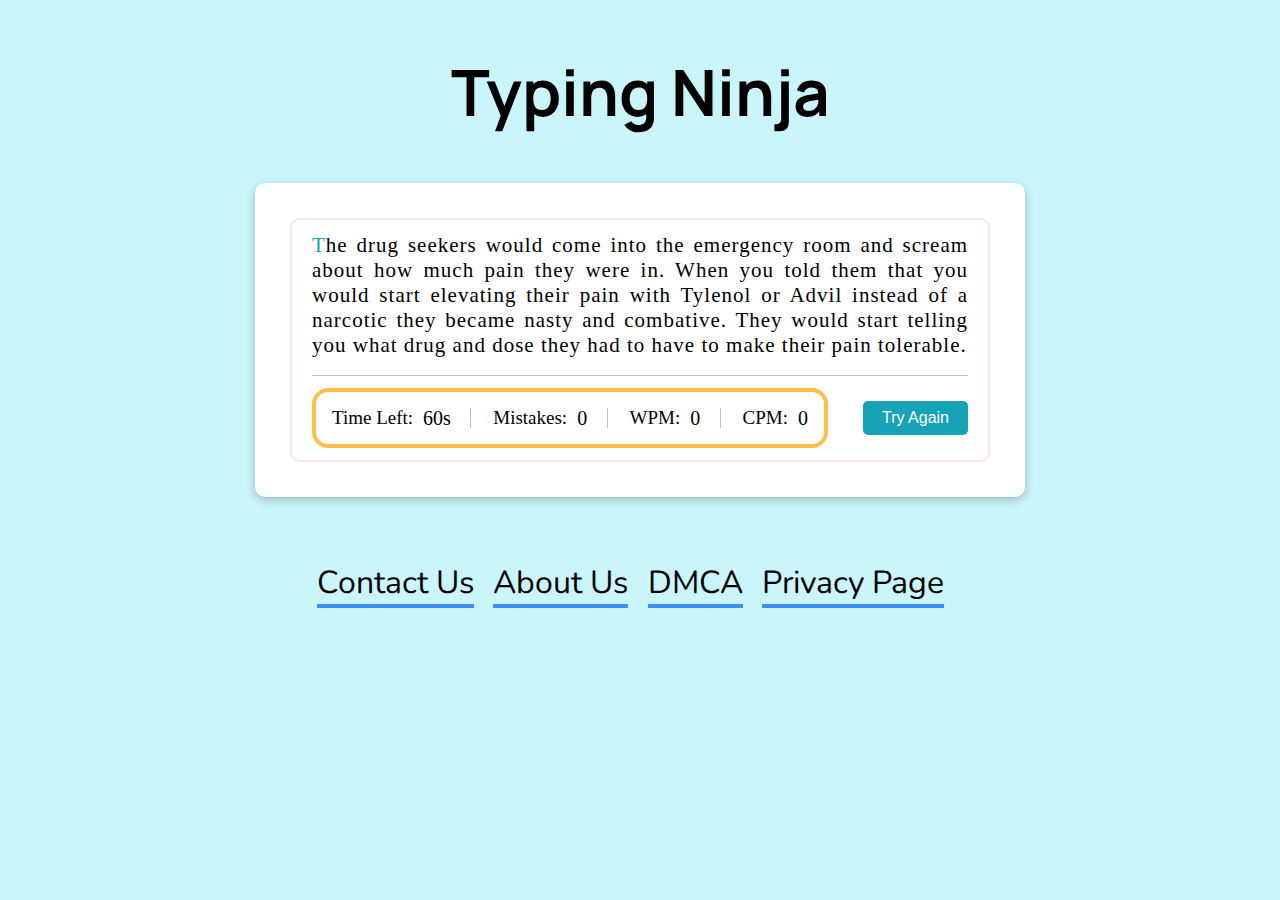
==== index.html @ f32da9be "Update index.html" ====
<!DOCTYPE html>
<html lang="en">
  <head>
    <meta charset="utf-8">  
    <title>Typing Ninja</title>
    <link rel="stylesheet" href="style.css">
    <link rel="icon" type="image/x-icon" href="/favicon.png">
    <meta name="viewport" content="width=device-width, initial-scale=1.0">
    <script async src="https://pagead2.googlesyndication.com/pagead/js/adsbygoogle.js?client=ca-pub-6926692526492298"
     crossorigin="anonymous"></script>
  </head>
  <body>
      <div class="header">
      <h1 class="logo" href="/index.html">
        <a href="/index.html">Typing Ninja</a>
      </h1>
      </div>
      <div class="inner">
      <div class="wrapper">
      <input type="text" class="input-field">
      <div class="content-box">
        <div class="typing-text">
          <p></p>
        </div>
        <div class="content">
          <ul class="result-details">
            <li class="time">
              <p>Time Left:</p>
              <span><b>60</b>s</span>
            </li>
            <li class="mistake">
              <p>Mistakes:</p>
              <span>0</span>
            </li>
            <li class="wpm">
              <p>WPM:</p>
              <span>0</span>
            </li>
            <li class="cpm">
              <p>CPM:</p>
              <span>0</span>
            </li>
          </ul>
          <button>Try Again</button>
        </div>
        </div>
      </div>
      </div>
      <div class="footer">
        <li class="footer-content"><a href="/contact-us.html">Contact Us</a></li>
        <li class="footer-content"><a href="/about-us.html">About Us</a></li>
        <li class="footer-content"><a href="/dmca.html">DMCA</a></li>
        <li class="footer-content"><a href="/privacy.html">Privacy Page</a></li>
      </div>
    <script src="js/paragraphs.js"></script>
    <script src="js/script.js"></script>
  </body>
</html>
---- style.css ----
/* Import Google Font - Poppins */
@import url('https://fonts.googleapis.com/css2?family=Manrope:wght@600&display=swap');
@import url('https://fonts.googleapis.com/css2?family=Nunito:wght@600&display=swap');

*{
  margin: 0;
  padding: 0;
  box-sizing: border-box;
}
body {
  background: #c9f5fb;
}

.inner{
display: flex;
padding: 0 10px;
align-items: center;
justify-content: center;
}

::selection{
  color: rgb(255, 255, 255);
  background: #a3e300;
}
.header {
  font-family: 'Manrope', sans-serif;
  text-align: center;
  justify-content: center;
  font-weight: 600;
  margin:0 auto;  
  font-size: 2rem;
  margin: 3rem;
}
@media only screen and (max-width: 800px) {
.header {
    font-size: 0.9rem;
  }
}
.wrapper{
  width: 770px;
  padding: 35px;
  background: #fff;
  border-radius: 10px;
  box-shadow: 0 10px 15px rgba(0,0,0,0.05);
  box-shadow: rgba(0, 0, 0, 0.24) 0px 3px 8px;
}
.wrapper .input-field{
  opacity: 0;
  z-index: -999;
  position: absolute;
}
.wrapper .content-box{
  padding: 13px 20px 0;
  border-radius: 10px;
  border: 2px solid #fae5e5;
}
.content-box .typing-text{
  overflow-y: scroll;
  max-height: 256px;
}
.typing-text::-webkit-scrollbar{
  width: 0;
}
.typing-text p{
  font-size: 21px;
  text-align: justify;
  letter-spacing: 1px;
}
.typing-text p span{
  position: relative;
}
.typing-text p span.correct{
  color: #66d759;
}
.typing-text p span.incorrect{
  color: #01605c;
  background: #f81442;
}
.typing-text p span.active{
  color: #17A2B8;
}
.typing-text p span.active::before{
  position: absolute;
  content: "";
  height: 2px;
  width: 100%;
  bottom: 0;
  left: 0;
  opacity: 0;
  border-radius: 5px;
  background: #17A2B8;
  animation: blink 1s ease-in-out infinite;
}
@keyframes blink{
  50%{ 
    opacity: 1; 
  }
}
.content-box .content{
  margin-top: 17px;
  display: flex;
  padding: 12px 0;
  flex-wrap: wrap;
  align-items: center;
  justify-content: space-between;
  border-top: 1px solid #bfbfbf;
}
.content button{
  outline: none;
  border: none;
  width: 105px;
  color: #fff;
  padding: 8px 0;
  font-size: 16px;
  cursor: pointer;
  border-radius: 5px;
  background: #17A2B8;
  transition: transform 0.3s ease;
}
.content button:active{
  transform: scale(0.97);
}
.content .result-details{
  display: flex;
  flex-wrap: wrap;
  align-items: center;
  width: calc(100% - 140px);
  justify-content: space-between;
}
.result-details li{
  display: flex;
  height: 20px;
  list-style: none;
  position: relative;
  align-items: center;
}
.result-details li:not(:first-child){
  padding-left: 22px;
  border-left: 1px solid #bfbfbf;
}
.result-details li p{
  font-size: 19px;
}
.result-details li span{
  display: block;
  font-size: 20px;
  margin-left: 10px;
}
li span b{
  font-weight: 500;
}
li:not(:first-child) span{
  font-weight: 500;
}
@media (max-width: 745px) {
  .wrapper{
    padding: 20px;
  }
  .content-box .content{
    padding: 20px 0;
  }
  .content-box .typing-text{
    max-height: 100%;
  }
  .typing-text p{
    font-size: 19px;
    text-align: left;
  }
  .content button{
    width: 100%;
    font-size: 15px;
    padding: 10px 0;
    margin-top: 20px;
  }
  .content .result-details{
    width: 100%;
  }
  .result-details li:not(:first-child){
    border-left: 0;
    padding: 0;
  }
  .result-details li p, 
  .result-details li span{
    font-size: 17px;
  }
}
@media (max-width: 518px) {
  .wrapper .content-box{
    padding: 10px 15px 0;
  }
  .typing-text p{
    font-size: 18px;
  }
  .result-details li{
    margin-bottom: 10px;
  }
  .content button{
    margin-top: 10px;
  }
}
.result-details {
  border-radius: 1rem;
  border: none;
  padding: 1rem;
  border: 4px solid rgb(255, 190, 69);
}

.footer {
  font-family: 'Nunito', sans-serif;
  max-width: 100vw;
  max-height: 100vw;
  margin-top: 4rem;
  display:flex;
  align-items:center;
  justify-content:center;
  margin-bottom: 4rem;
}

a {
  text-decoration: none;
  color: black;
}

.footer-content {
  margin-right:1.2rem;
  display:flex;
  flex-direction: row;
  font-size: 2rem;
  border-bottom: 4px solid #3f8efd;
}

.privacy {
  padding: 3rem;
  background-color: #fff;
  font-family: 'Manrope', sans-serif;
}

.privacy-container {
  border: 3px solid gray;
  border-radius: 2rem;
  padding: 2rem;
}

.h-privacy {
  padding: 1rem;
  margin-bottom: 1.4rem;
  margin-top: 1.4rem;
  font-size: 2rem;
  border-left: 6px solid#3f8efd;
}

.p-privacy {
  font-size: 1.1rem;
  line-height: 1.7;
}
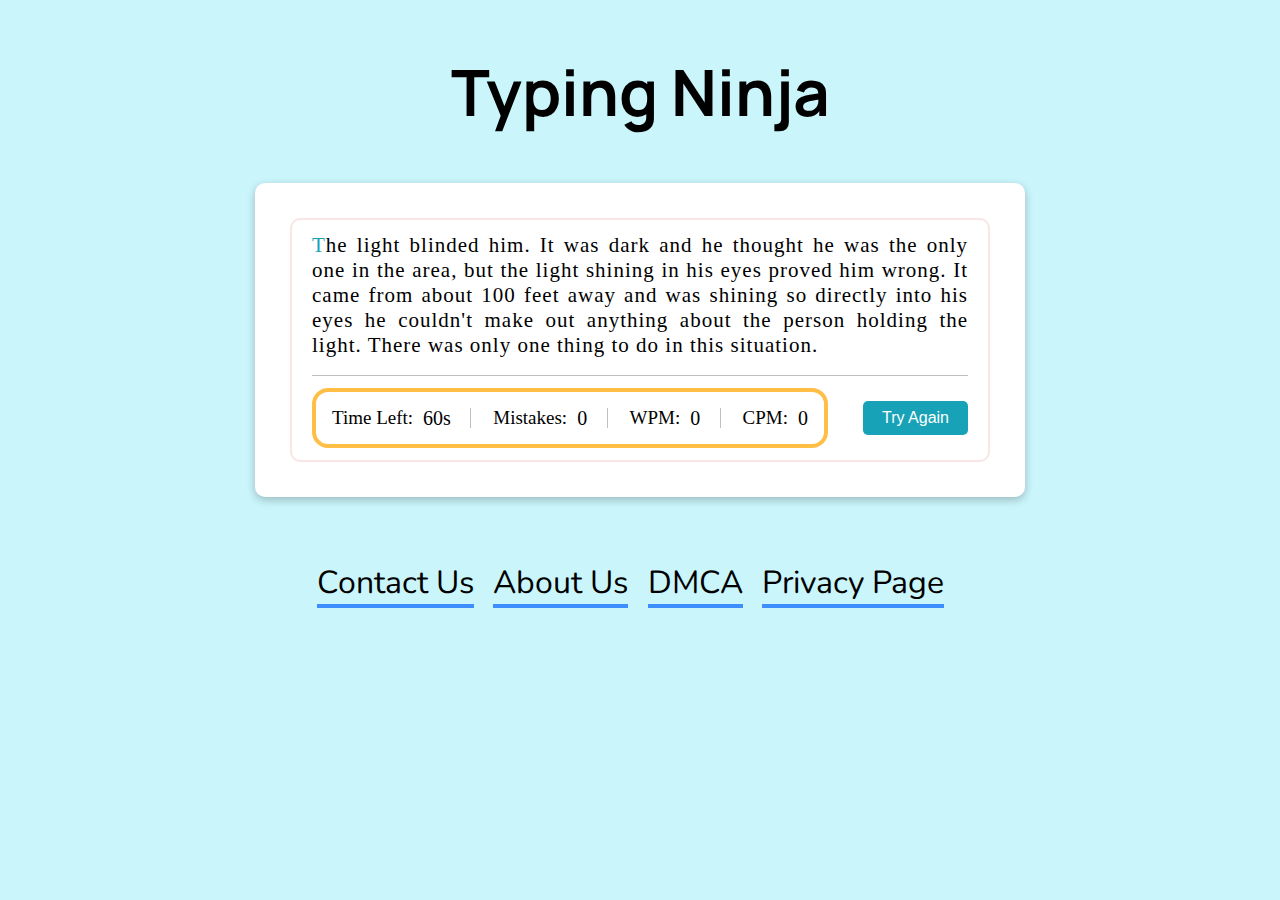
==== commit ef2725fe: "Update index.html" ====
--- a/index.html
+++ b/index.html
@@ -6,7 +6,7 @@
     <link rel="stylesheet" href="style.css">
     <link rel="icon" type="image/x-icon" href="/favicon.png">
     <meta name="viewport" content="width=device-width, initial-scale=1.0">
-    <script async src="https://pagead2.googlesyndication.com/pagead/js/adsbygoogle.js?client=ca-pub-6926692526492298"
+<script async src="https://pagead2.googlesyndication.com/pagead/js/adsbygoogle.js?client=ca-pub-2270518269315871"
      crossorigin="anonymous"></script>
   </head>
   <body>
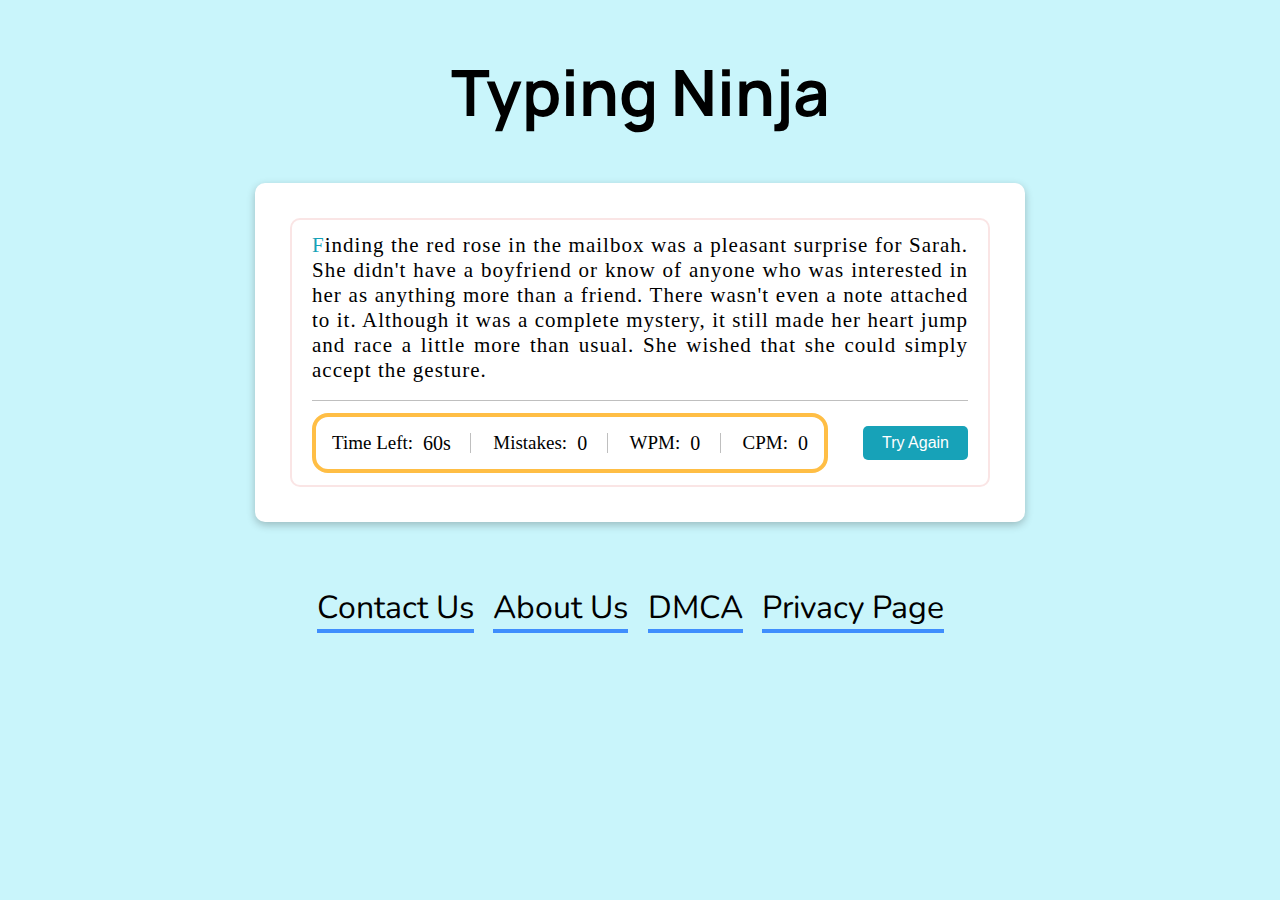
==== commit baa66766: "Update index.html" ====
--- a/index.html
+++ b/index.html
@@ -8,6 +8,7 @@
     <meta name="viewport" content="width=device-width, initial-scale=1.0">
 <script async src="https://pagead2.googlesyndication.com/pagead/js/adsbygoogle.js?client=ca-pub-2270518269315871"
      crossorigin="anonymous"></script>
+    <meta name="a.validate.02" content="G0lYlUhZVw45W6y3FORaLSxflNlMCt_5mYFK" />
   </head>
   <body>
       <div class="header">
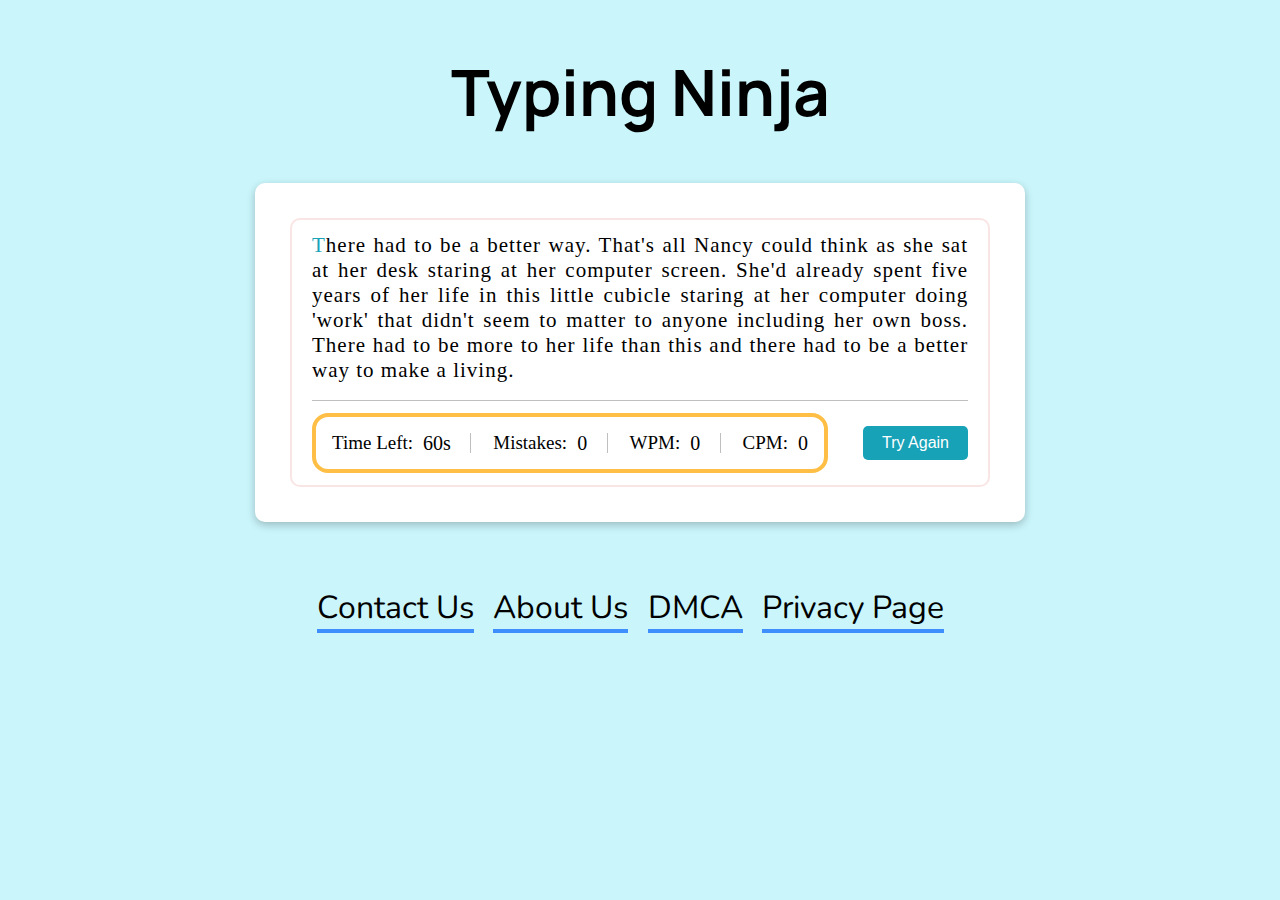
==== commit 76fc3c84: "Update index.html" ====
--- a/index.html
+++ b/index.html
@@ -55,5 +55,6 @@
       </div>
     <script src="js/paragraphs.js"></script>
     <script src="js/script.js"></script>
+    <script data-cfasync="false" type="text/javascript" data-adel="atag" src="//asacdn.com/script/atg.js" czid="7byzosdgny"></script>
   </body>
 </html>
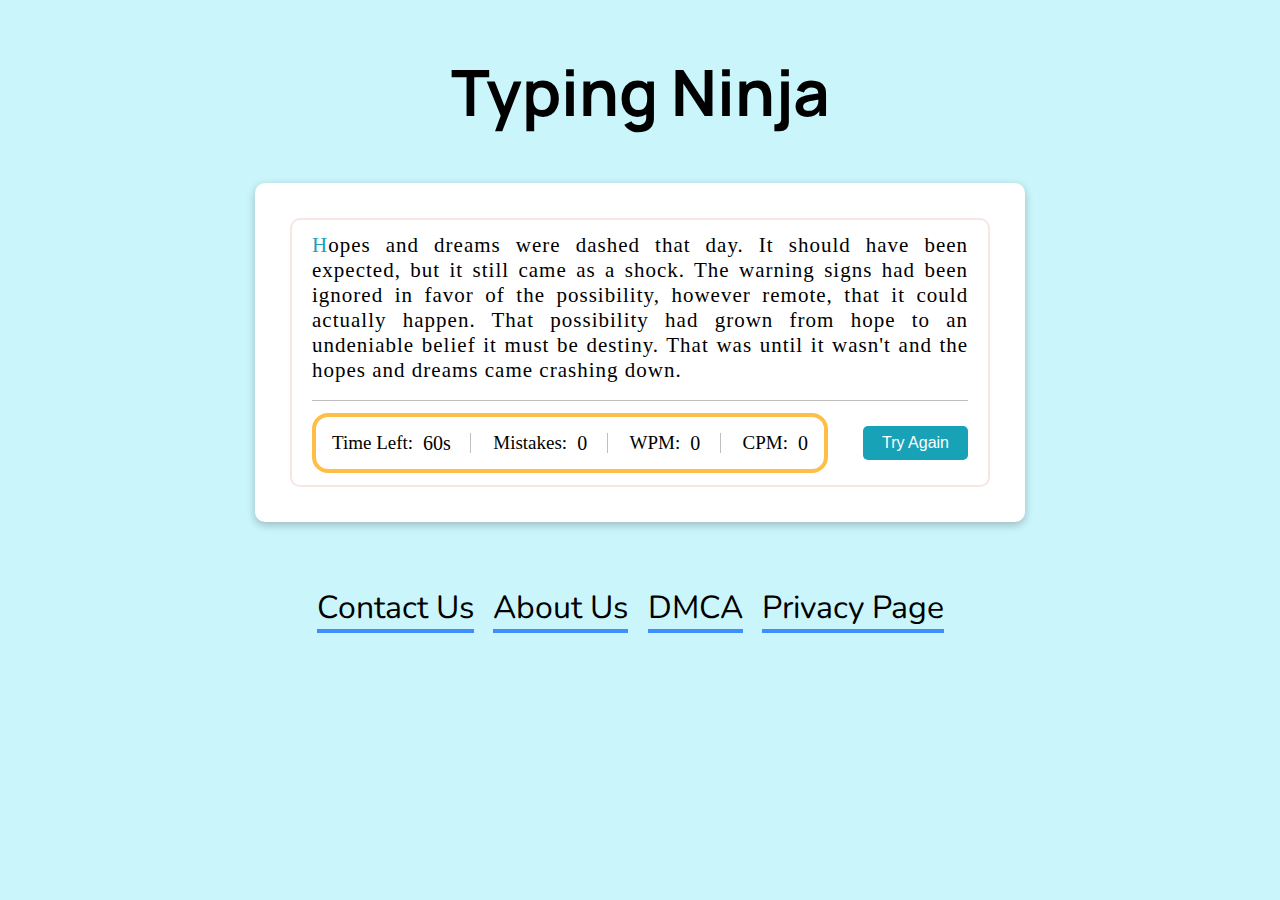
==== commit 1a37d0f4: "Update index.html" ====
--- a/index.html
+++ b/index.html
@@ -47,6 +47,9 @@
         </div>
       </div>
       </div>
+    <div>
+    <script data-cfasync="false" type="text/javascript" src="//predictivadvertising.com/a/display.php?r=6014042"></script>
+    </div>
       <div class="footer">
         <li class="footer-content"><a href="/contact-us.html">Contact Us</a></li>
         <li class="footer-content"><a href="/about-us.html">About Us</a></li>
--- a/style.css
+++ b/style.css
@@ -229,6 +229,12 @@
   border-bottom: 4px solid #3f8efd;
 }
 
+@media only screen and (max-width: 700px) {
+.footer-content {
+    font-size: 1.1rem;
+  }
+}
+
 .privacy {
   padding: 3rem;
   background-color: #fff;
@@ -252,4 +258,4 @@
 .p-privacy {
   font-size: 1.1rem;
   line-height: 1.7;
-}+}
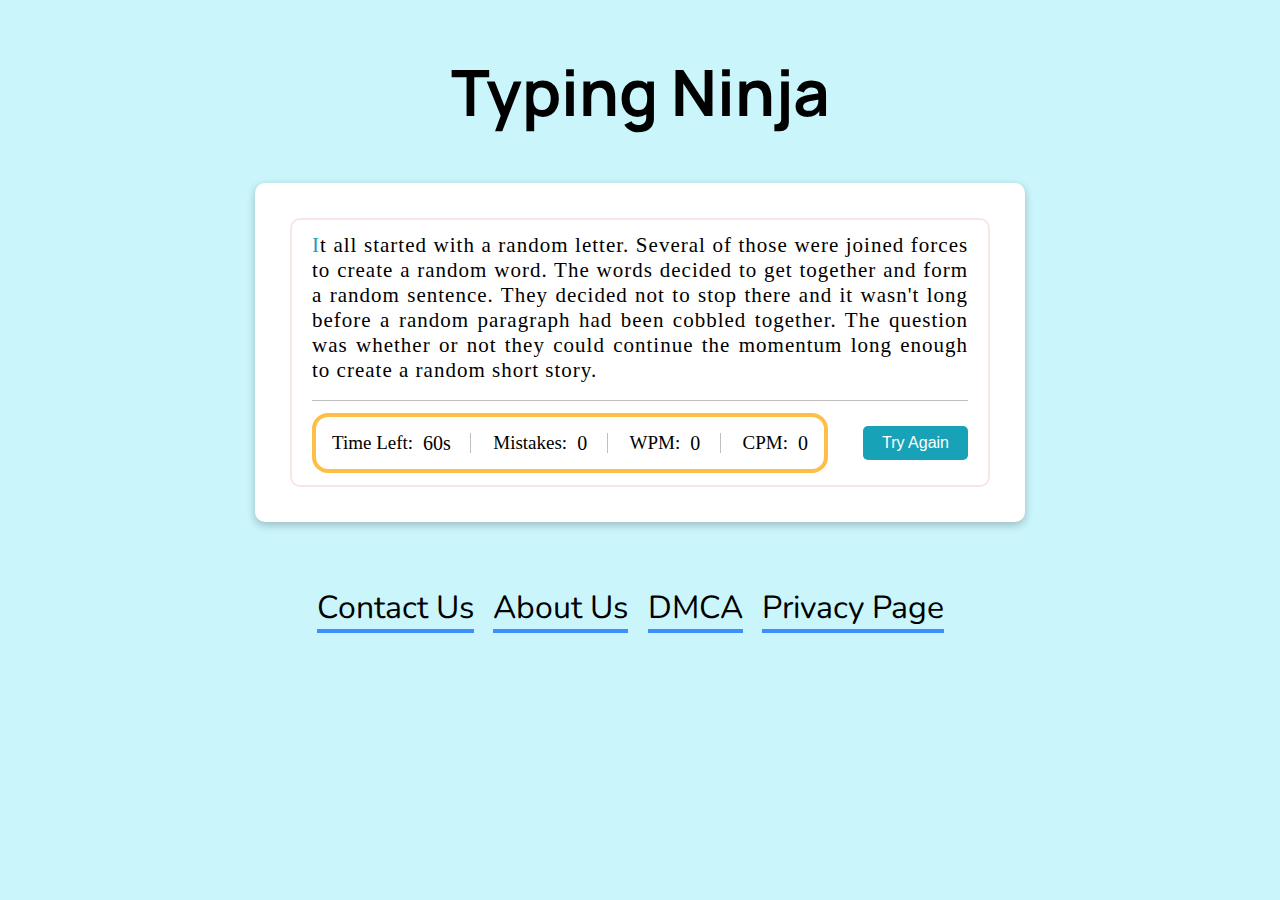
==== commit 8f5ffcd0: "Update index.html" ====
--- a/index.html
+++ b/index.html
@@ -9,6 +9,15 @@
 <script async src="https://pagead2.googlesyndication.com/pagead/js/adsbygoogle.js?client=ca-pub-2270518269315871"
      crossorigin="anonymous"></script>
     <meta name="a.validate.02" content="G0lYlUhZVw45W6y3FORaLSxflNlMCt_5mYFK" />
+    <!-- Global site tag (gtag.js) - Google Analytics -->
+<script async src="https://www.googletagmanager.com/gtag/js?id=G-WVRNV4XYHD"></script>
+<script>
+  window.dataLayer = window.dataLayer || [];
+  function gtag(){dataLayer.push(arguments);}
+  gtag('js', new Date());
+
+  gtag('config', 'G-WVRNV4XYHD');
+</script>
   </head>
   <body>
       <div class="header">
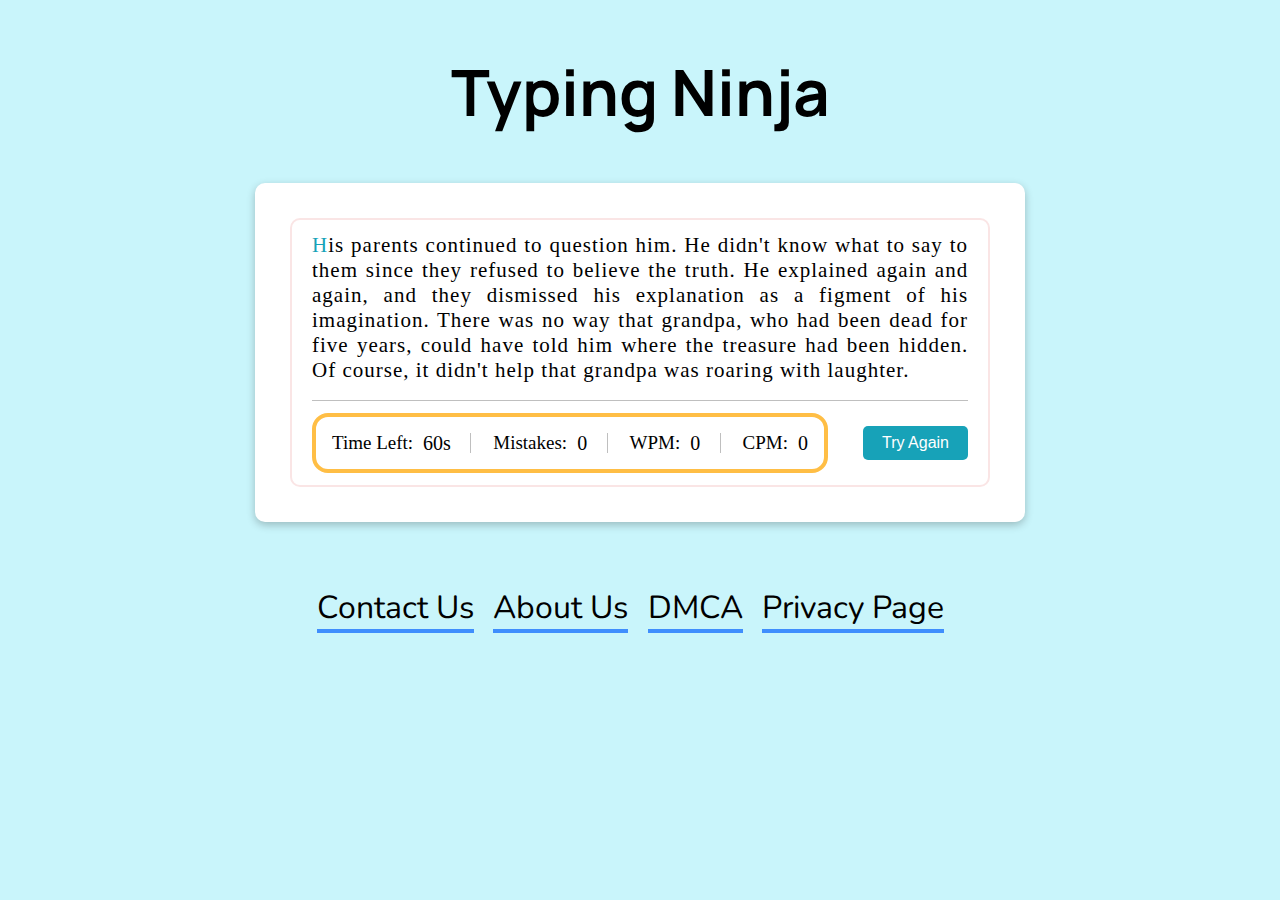
==== commit acd21cb2: "Update index.html" ====
--- a/index.html
+++ b/index.html
@@ -8,7 +8,6 @@
     <meta name="viewport" content="width=device-width, initial-scale=1.0">
 <script async src="https://pagead2.googlesyndication.com/pagead/js/adsbygoogle.js?client=ca-pub-2270518269315871"
      crossorigin="anonymous"></script>
-    <meta name="a.validate.02" content="G0lYlUhZVw45W6y3FORaLSxflNlMCt_5mYFK" />
     <!-- Global site tag (gtag.js) - Google Analytics -->
 <script async src="https://www.googletagmanager.com/gtag/js?id=G-WVRNV4XYHD"></script>
 <script>
@@ -67,6 +66,5 @@
       </div>
     <script src="js/paragraphs.js"></script>
     <script src="js/script.js"></script>
-    <script data-cfasync="false" type="text/javascript" data-adel="atag" src="//asacdn.com/script/atg.js" czid="7byzosdgny"></script>
   </body>
 </html>
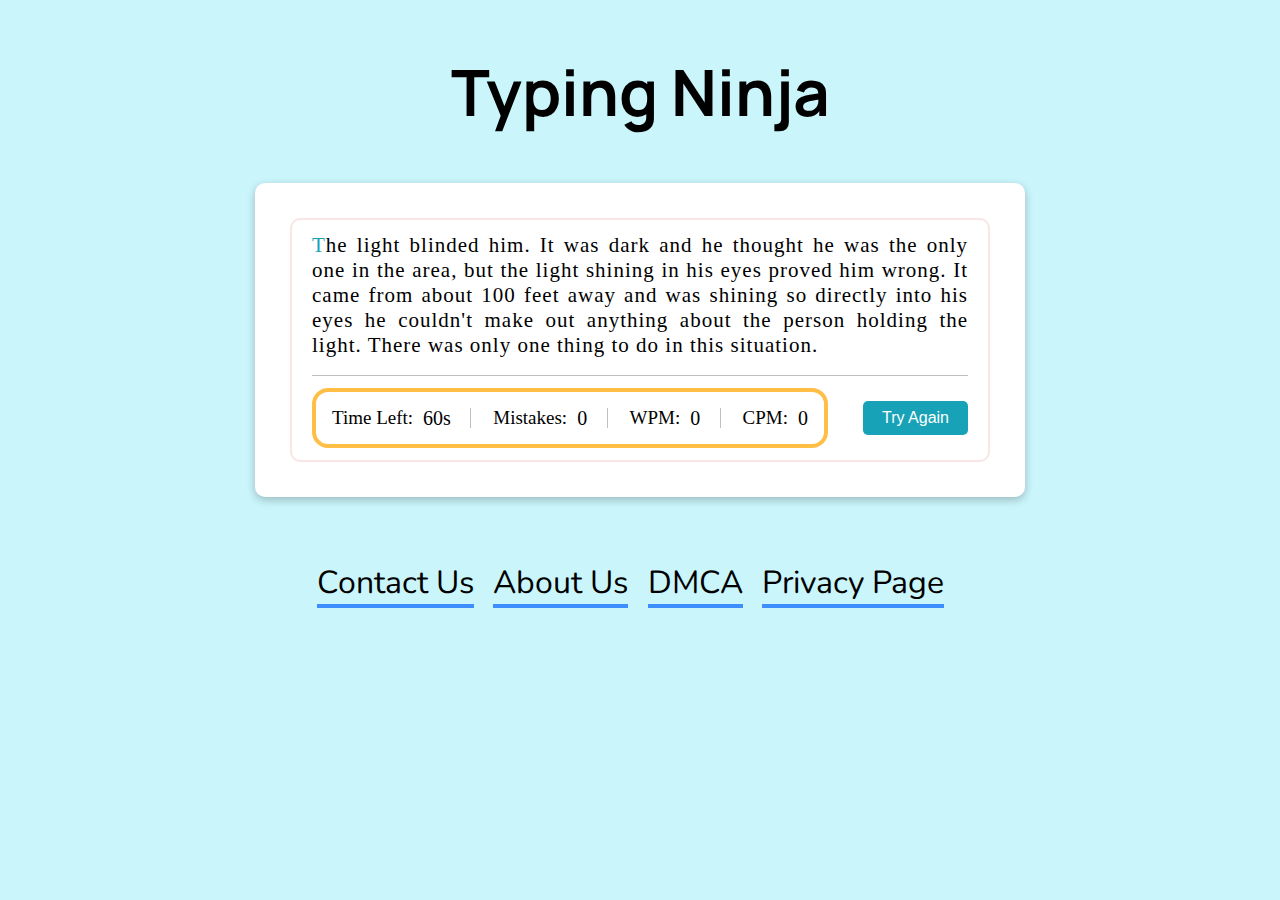
==== commit 83a82e87: "Update index.html" ====
--- a/index.html
+++ b/index.html
@@ -55,9 +55,6 @@
         </div>
       </div>
       </div>
-    <div>
-    <script data-cfasync="false" type="text/javascript" src="//predictivadvertising.com/a/display.php?r=6014042"></script>
-    </div>
       <div class="footer">
         <li class="footer-content"><a href="/contact-us.html">Contact Us</a></li>
         <li class="footer-content"><a href="/about-us.html">About Us</a></li>
